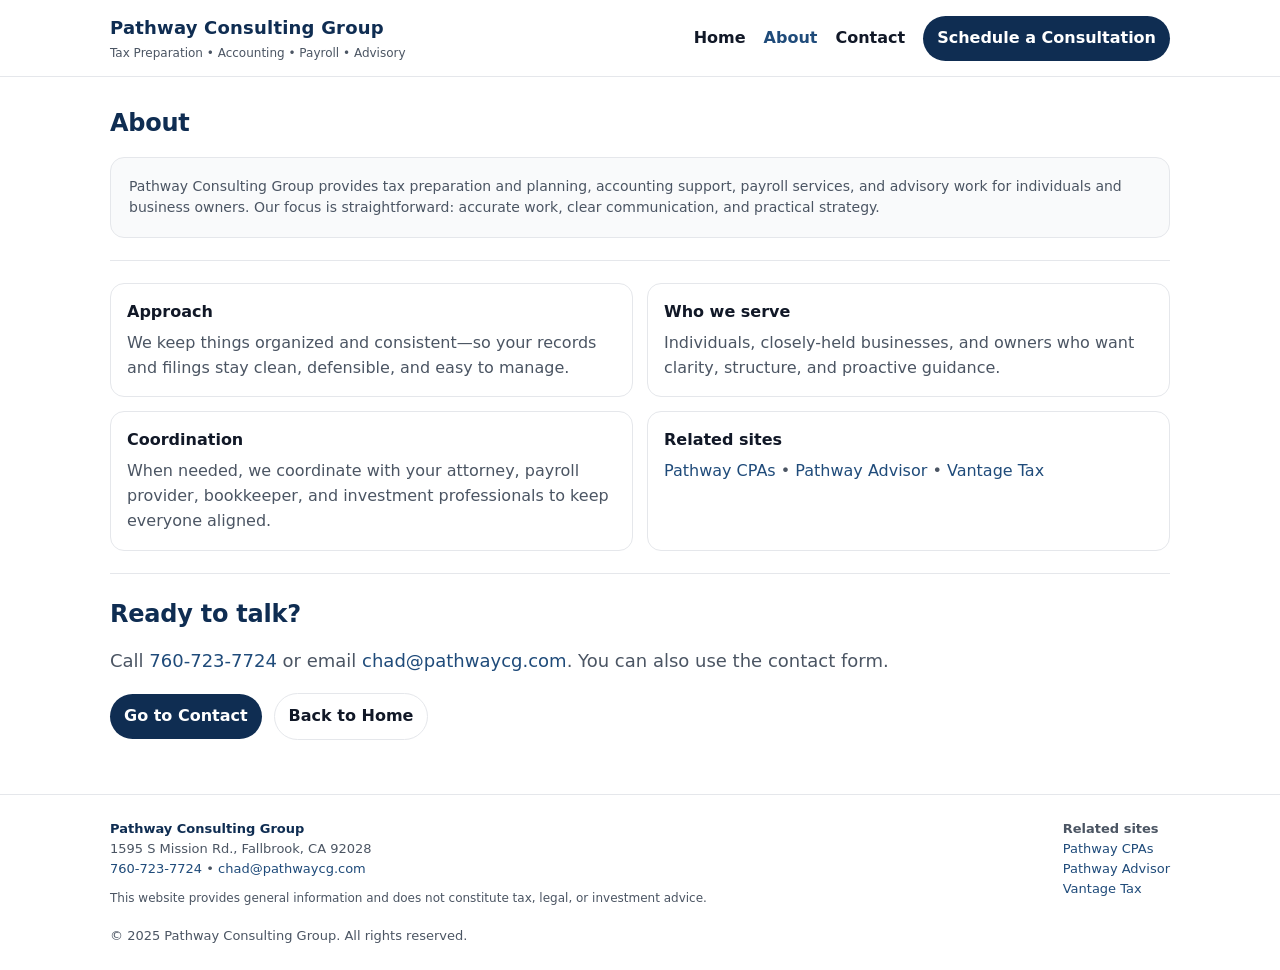
==== about.html @ caa166d0 "Add files via upload" ====
<!doctype html>
<html lang="en">
<head>
  <meta charset="utf-8">
  <meta name="viewport" content="width=device-width,initial-scale=1">
  <title>About | Pathway Consulting Group</title>
  <meta name="description" content="About Pathway Consulting Group.">
  <link rel="stylesheet" href="css/styles.css">
</head>
<body>
<header>
  <div class="container">
    <div class="nav">
      <div class="brand">
        <div class="name">Pathway Consulting Group</div>
        <div class="tag">Tax Preparation • Accounting • Payroll • Advisory</div>
      </div>
      <nav class="navlinks" aria-label="Primary">
        <a href="index.html" class="">Home</a>
        <a href="about.html" class="active">About</a>
        <a href="contact.html" class="">Contact</a>
        <a class="pill" href="contact.html">Schedule a Consultation</a>
      </nav>
    </div>
  </div>
</header>
<main>
  <section class="section">
    <div class="container">
      <h2>About</h2>
      <div class="panel">
        <p class="lede" style="margin:0">
          Pathway Consulting Group provides tax preparation and planning, accounting support, payroll services, and advisory work for individuals and business owners.
          Our focus is straightforward: accurate work, clear communication, and practical strategy.
        </p>
      </div>

      <div class="hr"></div>

      <div class="grid">
        <div class="card">
          <h3>Approach</h3>
          <p>We keep things organized and consistent—so your records and filings stay clean, defensible, and easy to manage.</p>
        </div>
        <div class="card">
          <h3>Who we serve</h3>
          <p>Individuals, closely-held businesses, and owners who want clarity, structure, and proactive guidance.</p>
        </div>
        <div class="card">
          <h3>Coordination</h3>
          <p>When needed, we coordinate with your attorney, payroll provider, bookkeeper, and investment professionals to keep everyone aligned.</p>
        </div>
        <div class="card">
          <h3>Related sites</h3>
          <p>
            <a href="https://www.pathwaycpas.com" target="_blank" rel="noopener noreferrer">Pathway CPAs</a> • <a href="https://www.pathway-advisor.com" target="_blank" rel="noopener noreferrer">Pathway Advisor</a> • <a href="https://www.vantedgetax.com" target="_blank" rel="noopener noreferrer">Vantage Tax</a>
          </p>
        </div>
      </div>

      <div class="hr"></div>

      <h2>Ready to talk?</h2>
      <p class="lede">Call <a href="tel:+17607237724">760-723-7724</a> or email <a href="mailto:chad@pathwaycg.com">chad@pathwaycg.com</a>. You can also use the contact form.</p>
      <div class="ctarow">
        <a class="pill" href="contact.html">Go to Contact</a>
        <a class="secondary" href="index.html">Back to Home</a>
      </div>
    </div>
  </section>
</main>
<footer class="footer">
  <div class="container">
    <div class="footergrid">
      <div>
        <div class="badge">Pathway Consulting Group</div><br>
        <span class="small">1595 S Mission Rd., Fallbrook, CA 92028</span><br>
        <span class="small"><a href="tel:+17607237724">760-723-7724</a> • <a href="mailto:chad@pathwaycg.com">chad@pathwaycg.com</a></span>
        <div class="notice">This website provides general information and does not constitute tax, legal, or investment advice.</div>
      </div>
      <div>
        <div class="small"><strong>Related sites</strong></div>
        <div class="small">
          <a href="https://www.pathwaycpas.com" target="_blank" rel="noopener noreferrer">Pathway CPAs</a><br><a href="https://www.pathway-advisor.com" target="_blank" rel="noopener noreferrer">Pathway Advisor</a><br><a href="https://www.vantedgetax.com" target="_blank" rel="noopener noreferrer">Vantage Tax</a>
        </div>
      </div>
      <div class="small">© 2025 Pathway Consulting Group. All rights reserved.</div>
    </div>
  </div>
</footer>
</body>
</html>
---- css/styles.css ----
:root{
  --bg:#ffffff;
  --ink:#111827;
  --muted:#4b5563;
  --line:#e5e7eb;
  --brand:#0f2d52; /* conservative navy */
  --brand2:#1f4b7a;
  --accent:#c79a2b; /* warm gold accent */
  --card:#f9fafb;
  --max:1100px;
  --radius:14px;
}
*{box-sizing:border-box}
html{scroll-behavior:smooth}
body{
  margin:0;
  font-family: ui-sans-serif, system-ui, -apple-system, Segoe UI, Roboto, Helvetica, Arial, "Apple Color Emoji","Segoe UI Emoji";
  color:var(--ink);
  background:var(--bg);
  line-height:1.55;
}
a{color:var(--brand2); text-decoration:none}
a:hover{text-decoration:underline}
.container{max-width:var(--max); margin:0 auto; padding:0 20px}
header{
  border-bottom:1px solid var(--line);
  background:#fff;
  position:sticky; top:0; z-index:50;
}
.nav{
  display:flex; align-items:center; justify-content:space-between;
  padding:14px 0;
  gap:12px;
}
.brand{
  display:flex; flex-direction:column; gap:2px;
}
.brand .name{
  font-weight:800; letter-spacing:.2px;
  color:var(--brand);
  font-size:18px;
}
.brand .tag{
  font-size:12px; color:var(--muted);
}
.navlinks{
  display:flex; gap:18px; align-items:center; flex-wrap:wrap;
  font-weight:600;
}
.navlinks a{color:var(--ink)}
.navlinks a.active{color:var(--brand2)}
.pill{
  display:inline-flex; align-items:center; gap:8px;
  background:var(--brand);
  color:#fff !important;
  padding:10px 14px;
  border-radius:999px;
  font-weight:700;
  white-space:nowrap;
}
.pill:hover{background:var(--brand2); text-decoration:none}
.hero{
  padding:58px 0 24px;
}
.herogrid{
  display:grid;
  grid-template-columns: 1.2fr .8fr;
  gap:30px;
  align-items:start;
}
.kicker{
  color:var(--brand2);
  font-weight:800;
  text-transform:uppercase;
  letter-spacing:.12em;
  font-size:12px;
}
h1{
  margin:10px 0 12px;
  font-size:44px;
  line-height:1.12;
  letter-spacing:-.02em;
  color:var(--brand);
}
.lede{
  font-size:18px;
  color:var(--muted);
  margin:0 0 18px;
}
.ctarow{
  display:flex; gap:12px; flex-wrap:wrap; align-items:center;
  margin-top:18px;
}
.secondary{
  display:inline-flex; align-items:center;
  padding:10px 14px;
  border-radius:999px;
  border:1px solid var(--line);
  font-weight:700;
  color:var(--ink);
  background:#fff;
}
.secondary:hover{border-color:#cbd5e1; text-decoration:none}
.panel{
  border:1px solid var(--line);
  border-radius:var(--radius);
  background:var(--card);
  padding:18px;
}
.panel h3{margin:0 0 6px; color:var(--brand); font-size:16px}
.panel p{margin:0; color:var(--muted); font-size:14px}
.panel .row{display:flex; flex-direction:column; gap:10px; margin-top:10px}
.small{font-size:13px; color:var(--muted)}
.section{
  padding:28px 0 54px;
}
.section h2{
  margin:0 0 14px;
  font-size:24px;
  color:var(--brand);
  letter-spacing:-.01em;
}
.grid{
  display:grid;
  grid-template-columns: repeat(2, minmax(0,1fr));
  gap:14px;
}
.card{
  border:1px solid var(--line);
  border-radius:var(--radius);
  padding:16px;
  background:#fff;
}
.card h3{margin:0 0 6px; font-size:16px}
.card p{margin:0; color:var(--muted)}
.hr{height:1px; background:var(--line); margin:22px 0}
.footer{
  border-top:1px solid var(--line);
  padding:24px 0;
  color:var(--muted);
  font-size:13px;
}
.footergrid{
  display:flex;
  gap:18px;
  align-items:flex-start;
  justify-content:space-between;
  flex-wrap:wrap;
}
.badge{
  display:inline-block;
  font-weight:800;
  color:var(--brand);
}
.list{margin:8px 0 0; padding-left:18px; color:var(--muted)}
.notice{
  font-size:12px; color:var(--muted);
  margin-top:10px;
}
.form{
  display:grid;
  gap:10px;
  margin-top:12px;
}
input, textarea{
  width:100%;
  padding:12px 12px;
  border:1px solid var(--line);
  border-radius:12px;
  font:inherit;
}
textarea{min-height:120px; resize:vertical}
button{
  appearance:none;
  border:0;
  border-radius:999px;
  padding:12px 16px;
  font-weight:800;
  background:var(--brand);
  color:#fff;
  cursor:pointer;
}
button:hover{background:var(--brand2)}
/* Responsive */
@media (max-width: 860px){
  .herogrid{grid-template-columns:1fr}
  h1{font-size:36px}
  .grid{grid-template-columns:1fr}
}
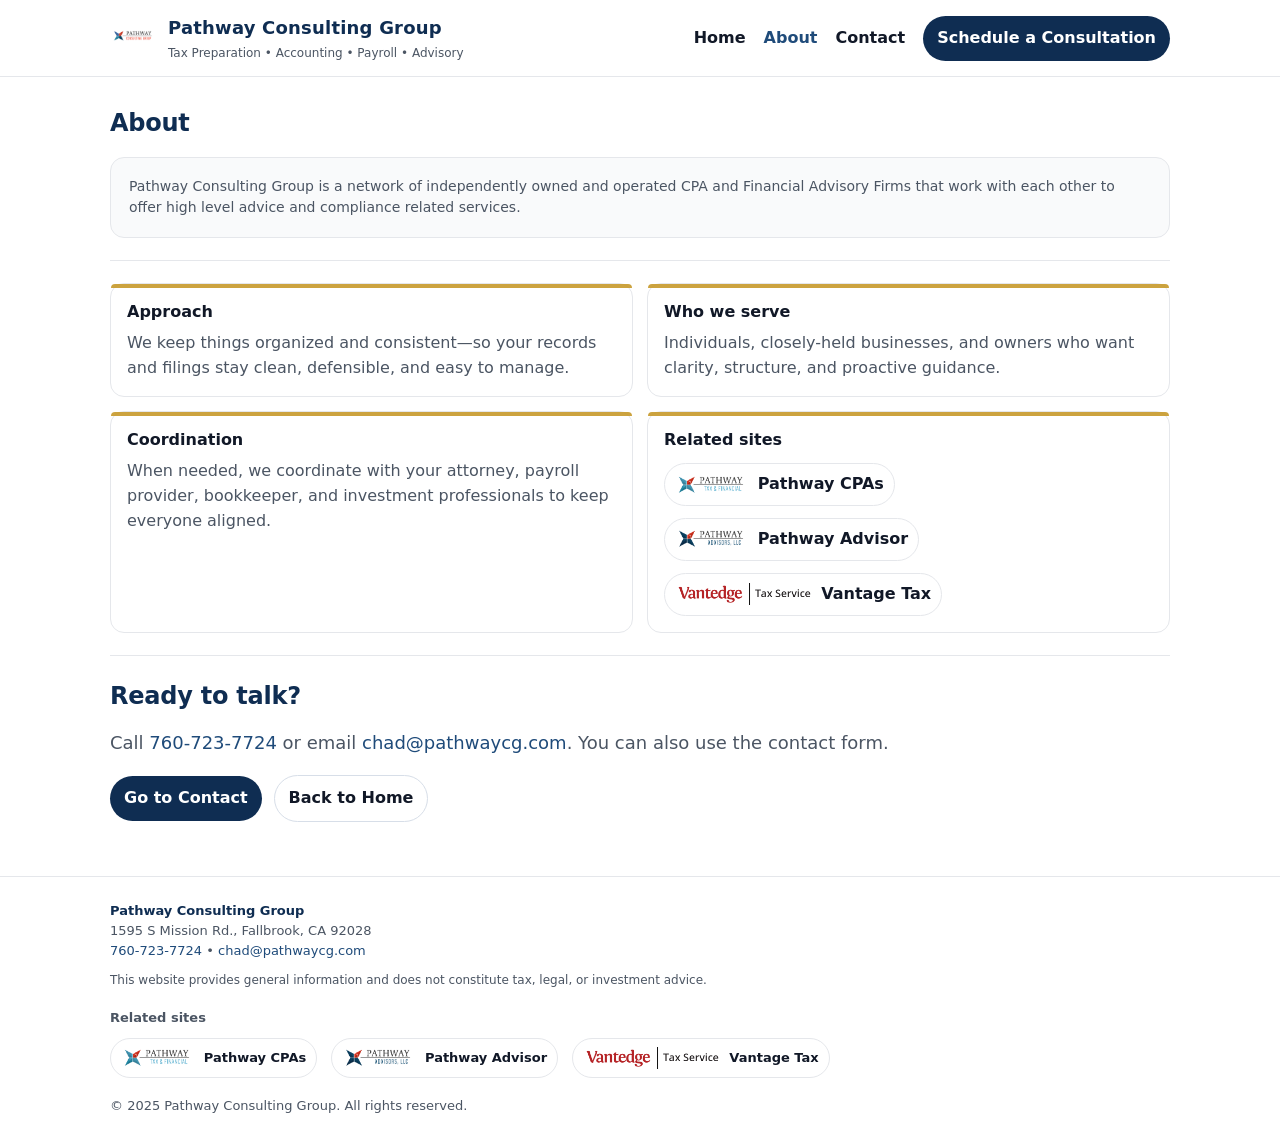
==== commit 73120783: "Add files via upload" ====
--- a/about.html
+++ b/about.html
@@ -4,6 +4,7 @@
   <meta charset="utf-8">
   <meta name="viewport" content="width=device-width,initial-scale=1">
   <title>About | Pathway Consulting Group</title>
+  <link rel="icon" href="favicon.ico">
   <meta name="description" content="About Pathway Consulting Group.">
   <link rel="stylesheet" href="css/styles.css">
 </head>
@@ -11,10 +12,7 @@
 <header>
   <div class="container">
     <div class="nav">
-      <div class="brand">
-        <div class="name">Pathway Consulting Group</div>
-        <div class="tag">Tax Preparation • Accounting • Payroll • Advisory</div>
-      </div>
+      <div class="brandline"><img class="brandlogo" src="images/pathwaycg-logo.png" alt="Pathway Consulting Group logo"><div class="brand"><div class="name">Pathway Consulting Group</div><div class="tag">Tax Preparation • Accounting • Payroll • Advisory</div></div></div>
       <nav class="navlinks" aria-label="Primary">
         <a href="index.html" class="">Home</a>
         <a href="about.html" class="active">About</a>
@@ -29,10 +27,7 @@
     <div class="container">
       <h2>About</h2>
       <div class="panel">
-        <p class="lede" style="margin:0">
-          Pathway Consulting Group provides tax preparation and planning, accounting support, payroll services, and advisory work for individuals and business owners.
-          Our focus is straightforward: accurate work, clear communication, and practical strategy.
-        </p>
+        <p class="lede" style="margin:0">Pathway Consulting Group is a network of independently owned and operated CPA and Financial Advisory Firms that work with each other to offer high level advice and compliance related services.</p>
       </div>
 
       <div class="hr"></div>
@@ -51,11 +46,22 @@
           <p>When needed, we coordinate with your attorney, payroll provider, bookkeeper, and investment professionals to keep everyone aligned.</p>
         </div>
         <div class="card">
-          <h3>Related sites</h3>
-          <p>
-            <a href="https://www.pathwaycpas.com" target="_blank" rel="noopener noreferrer">Pathway CPAs</a> • <a href="https://www.pathway-advisor.com" target="_blank" rel="noopener noreferrer">Pathway Advisor</a> • <a href="https://www.vantedgetax.com" target="_blank" rel="noopener noreferrer">Vantage Tax</a>
-          </p>
-        </div>
+  <h3>Related sites</h3>
+  <div class="related" aria-label="Related sites">
+  <a href="https://www.pathwaycpas.com" target="_blank" rel="noopener noreferrer">
+    <img src="images/pathway-tax-financial.png" alt="Pathway Tax &amp; Financial">
+    <span>Pathway CPAs</span>
+  </a>
+  <a href="https://www.pathway-advisor.com" target="_blank" rel="noopener noreferrer">
+    <img src="images/pathway-advisors.png" alt="Pathway Advisors, LLC">
+    <span>Pathway Advisor</span>
+  </a>
+  <a href="https://www.vantedgetax.com" target="_blank" rel="noopener noreferrer">
+    <img src="images/vantage-tax.png" alt="Vantage Tax">
+    <span>Vantage Tax</span>
+  </a>
+</div>
+</div>
       </div>
 
       <div class="hr"></div>
@@ -80,9 +86,20 @@
       </div>
       <div>
         <div class="small"><strong>Related sites</strong></div>
-        <div class="small">
-          <a href="https://www.pathwaycpas.com" target="_blank" rel="noopener noreferrer">Pathway CPAs</a><br><a href="https://www.pathway-advisor.com" target="_blank" rel="noopener noreferrer">Pathway Advisor</a><br><a href="https://www.vantedgetax.com" target="_blank" rel="noopener noreferrer">Vantage Tax</a>
-        </div>
+<div class="related" aria-label="Related sites">
+  <a href="https://www.pathwaycpas.com" target="_blank" rel="noopener noreferrer">
+    <img src="images/pathway-tax-financial.png" alt="Pathway Tax &amp; Financial">
+    <span>Pathway CPAs</span>
+  </a>
+  <a href="https://www.pathway-advisor.com" target="_blank" rel="noopener noreferrer">
+    <img src="images/pathway-advisors.png" alt="Pathway Advisors, LLC">
+    <span>Pathway Advisor</span>
+  </a>
+  <a href="https://www.vantedgetax.com" target="_blank" rel="noopener noreferrer">
+    <img src="images/vantage-tax.png" alt="Vantage Tax">
+    <span>Vantage Tax</span>
+  </a>
+</div>
       </div>
       <div class="small">© 2025 Pathway Consulting Group. All rights reserved.</div>
     </div>
--- a/css/styles.css
+++ b/css/styles.css
@@ -187,3 +187,75 @@
   h1{font-size:36px}
   .grid{grid-template-columns:1fr}
 }
+
+/* ---- Visual upgrades: logo + subtle color accents ---- */
+.brandline{
+  display:flex;
+  align-items:center;
+  gap:12px;
+}
+.brandlogo{
+  width:46px;
+  height:auto;
+  display:block;
+}
+@media (max-width:860px){
+  .brandlogo{width:40px}
+}
+.hero{
+  background: linear-gradient(180deg, rgba(15,45,82,0.06), rgba(255,255,255,0));
+}
+.section.alt{
+  background: #f7f9fc;
+  border-top: 1px solid var(--line);
+  border-bottom: 1px solid var(--line);
+}
+.card{
+  position:relative;
+}
+.card::before{
+  content:"";
+  position:absolute;
+  top:0; left:0; right:0;
+  height:4px;
+  border-top-left-radius: var(--radius);
+  border-top-right-radius: var(--radius);
+  background: rgba(199,154,43,0.9); /* gold accent */
+}
+.secondary{
+  border-color:#d7dee8;
+}
+.secondary:hover{
+  border-color:#b9c7da;
+}
+
+/* Related-site logo links */
+.related{
+  display:flex;
+  flex-wrap:wrap;
+  gap:12px 14px;
+  margin-top:10px;
+}
+.related a{
+  display:inline-flex;
+  align-items:center;
+  gap:10px;
+  padding:8px 10px;
+  border:1px solid var(--line);
+  border-radius:999px;
+  background:#fff;
+  font-weight:700;
+  color:var(--ink);
+}
+.related a:hover{
+  border-color:#b9c7da;
+  text-decoration:none;
+}
+.related img{
+  height:22px;
+  width:auto;
+  display:block;
+}
+@media (max-width:860px){
+  .related img{height:20px}
+}
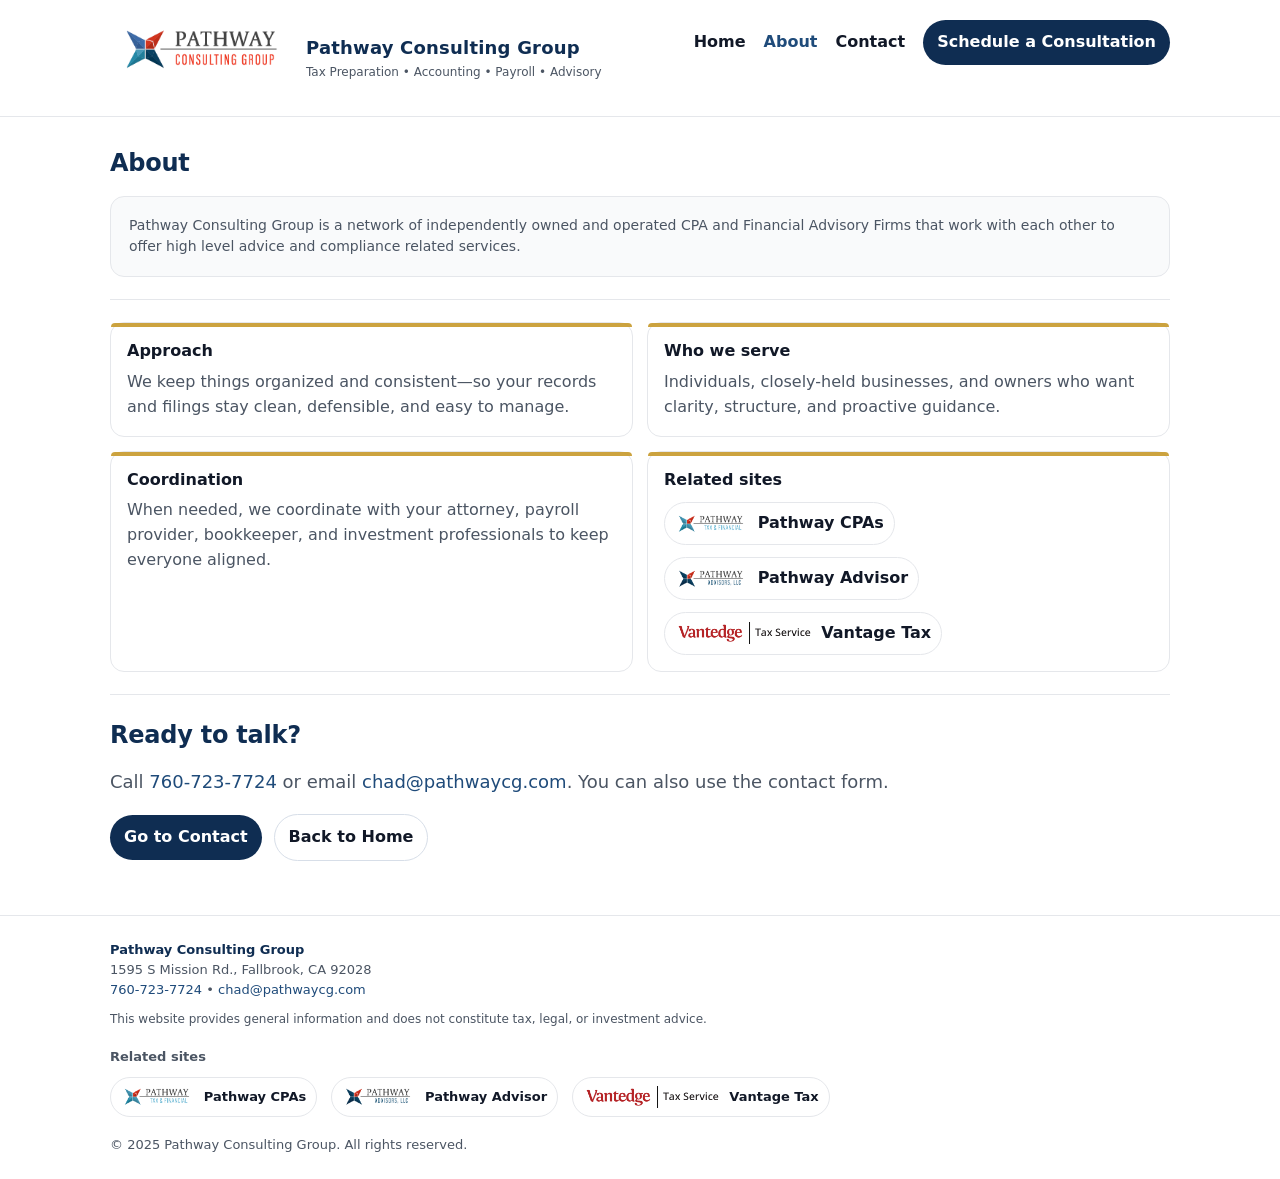
==== commit 7d14e2bf: "Add files via upload" ====
--- a/about.html
+++ b/about.html
@@ -3,10 +3,49 @@
 <head>
   <meta charset="utf-8">
   <meta name="viewport" content="width=device-width,initial-scale=1">
-  <title>About | Pathway Consulting Group</title>
+  <title>About | Pathway Consulting Group | Tax & Accounting Network</title>
   <link rel="icon" href="favicon.ico">
-  <meta name="description" content="About Pathway Consulting Group.">
+  <meta name="description" content="Learn about Pathway Consulting Group—an independently owned network of CPA and financial advisory firms providing tax, accounting, payroll, and advisory services.">
   <link rel="stylesheet" href="css/styles.css">
+
+  <link rel="canonical" href="https://pathwaycg.com/about.html">
+  <meta name="robots" content="index,follow">
+  <meta property="og:site_name" content="Pathway Consulting Group">
+  <meta property="og:type" content="website">
+  <meta property="og:title" content="About | Pathway Consulting Group | Tax & Accounting Network">
+  <meta property="og:description" content="Learn about Pathway Consulting Group—an independently owned network of CPA and financial advisory firms providing tax, accounting, payroll, and advisory services.">
+  <meta property="og:url" content="https://pathwaycg.com/about.html">
+  <meta property="og:image" content="https://pathwaycg.com/images/pathwaycg-logo.png">
+  <meta name="twitter:card" content="summary_large_image">
+
+  <script type="application/ld+json">
+{
+  "@context": "https://schema.org",
+  "@type": "AccountingService",
+  "name": "Pathway Consulting Group",
+  "url": "https://pathwaycg.com",
+  "telephone": "760-723-7724",
+  "address": {
+    "@type": "PostalAddress",
+    "streetAddress": "1595 S Mission Rd.",
+    "addressLocality": "Fallbrook",
+    "addressRegion": "CA",
+    "postalCode": "92028",
+    "addressCountry": "US"
+  },
+  "image": "https://pathwaycg.com/images/pathwaycg-logo.png",
+  "areaServed": [
+    "California",
+    "United States"
+  ],
+  "serviceType": [
+    "Tax Preparation & Planning",
+    "Accounting & Bookkeeping",
+    "Payroll Services",
+    "Advisory & Consulting"
+  ]
+}
+  </script>
 </head>
 <body>
 <header>
--- a/css/styles.css
+++ b/css/styles.css
@@ -195,12 +195,12 @@
   gap:12px;
 }
 .brandlogo{
-  width:46px;
+  width:184px;
   height:auto;
   display:block;
 }
 @media (max-width:860px){
-  .brandlogo{width:40px}
+  .brandlogo{width:120px}
 }
 .hero{
   background: linear-gradient(180deg, rgba(15,45,82,0.06), rgba(255,255,255,0));
@@ -259,3 +259,14 @@
 @media (max-width:860px){
   .related img{height:20px}
 }
+
+/* Header accommodates larger logo */
+.nav{
+  align-items:flex-start;
+}
+.navlinks{
+  padding-top:6px;
+}
+@media (max-width:860px){
+  .navlinks{padding-top:10px}
+}
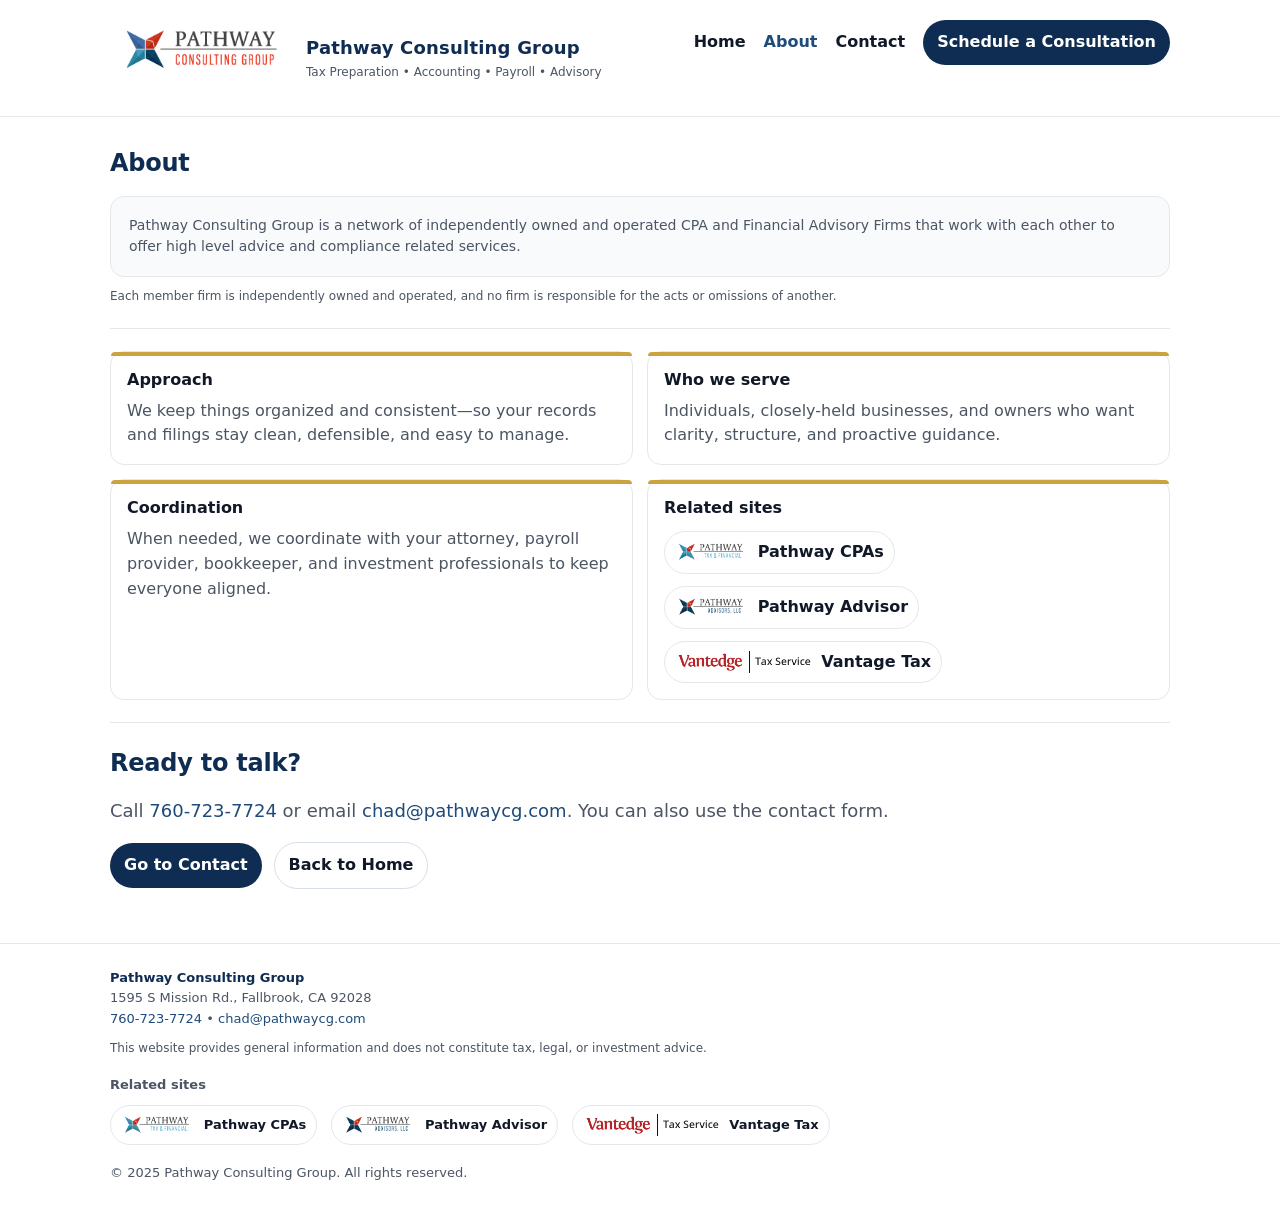
==== commit bdb564a3: "Update about.html" ====
--- a/about.html
+++ b/about.html
@@ -68,6 +68,7 @@
       <div class="panel">
         <p class="lede" style="margin:0">Pathway Consulting Group is a network of independently owned and operated CPA and Financial Advisory Firms that work with each other to offer high level advice and compliance related services.</p>
       </div>
+      <div class="notice">Each member firm is independently owned and operated, and no firm is responsible for the acts or omissions of another.</div>
 
       <div class="hr"></div>
 
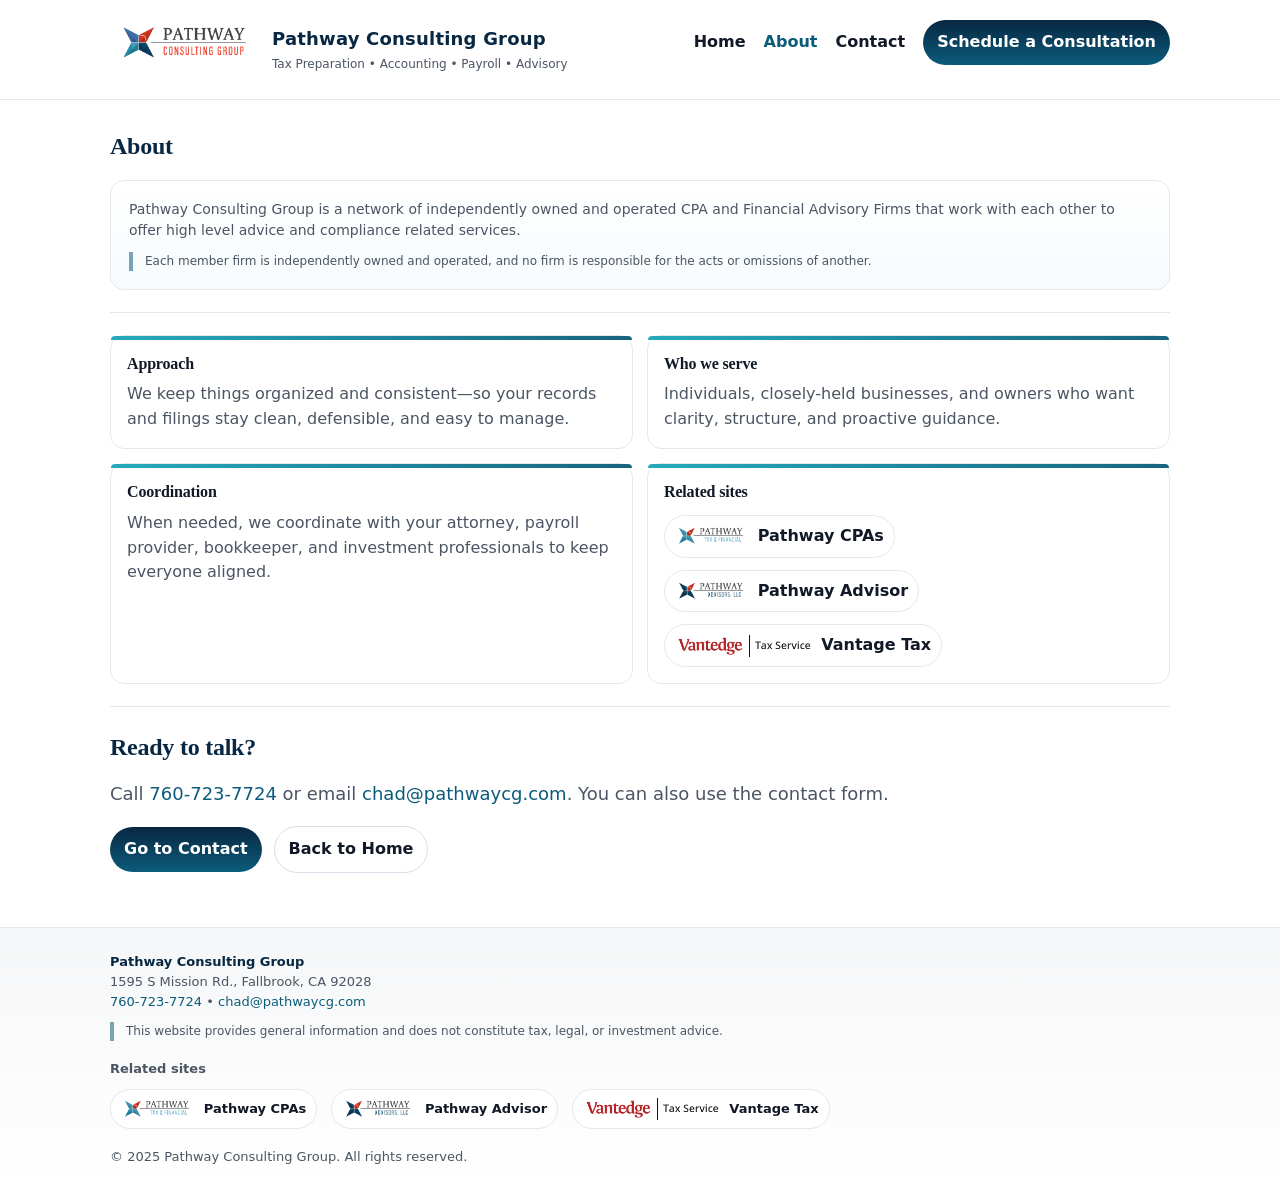
==== commit 276ce0f1: "Add files via upload" ====
--- a/about.html
+++ b/about.html
@@ -5,7 +5,7 @@
   <meta name="viewport" content="width=device-width,initial-scale=1">
   <title>About | Pathway Consulting Group | Tax & Accounting Network</title>
   <link rel="icon" href="favicon.ico">
-  <meta name="description" content="Learn about Pathway Consulting Group—an independently owned network of CPA and financial advisory firms providing tax, accounting, payroll, and advisory services.">
+  <meta name="description" content="Pathway Consulting Group is an independently owned network of CPA and financial advisory firms offering tax, accounting, payroll, and advisory services.">
   <link rel="stylesheet" href="css/styles.css">
 
   <link rel="canonical" href="https://pathwaycg.com/about.html">
@@ -67,8 +67,8 @@
       <h2>About</h2>
       <div class="panel">
         <p class="lede" style="margin:0">Pathway Consulting Group is a network of independently owned and operated CPA and Financial Advisory Firms that work with each other to offer high level advice and compliance related services.</p>
+        <div class="notice">Each member firm is independently owned and operated, and no firm is responsible for the acts or omissions of another.</div>
       </div>
-      <div class="notice">Each member firm is independently owned and operated, and no firm is responsible for the acts or omissions of another.</div>
 
       <div class="hr"></div>
 
--- a/css/styles.css
+++ b/css/styles.css
@@ -3,9 +3,9 @@
   --ink:#111827;
   --muted:#4b5563;
   --line:#e5e7eb;
-  --brand:#0f2d52; /* conservative navy */
-  --brand2:#1f4b7a;
-  --accent:#c79a2b; /* warm gold accent */
+  --brand:#082742; /* deep ocean navy */
+  --brand2:#0b5c7a; /* ocean teal */
+  --accent:#1aa6b7; /* sea accent */
   --card:#f9fafb;
   --max:1100px;
   --radius:14px;
@@ -195,12 +195,12 @@
   gap:12px;
 }
 .brandlogo{
-  width:184px;
+  width:150px;
   height:auto;
   display:block;
 }
 @media (max-width:860px){
-  .brandlogo{width:120px}
+  .brandlogo{width:110px}
 }
 .hero{
   background: linear-gradient(180deg, rgba(15,45,82,0.06), rgba(255,255,255,0));
@@ -270,3 +270,41 @@
 @media (max-width:860px){
   .navlinks{padding-top:10px}
 }
+
+/* ---- Formal + ocean theme enhancements ---- */
+h1,h2,h3{
+  font-family: ui-serif, Georgia, "Times New Roman", Times, serif;
+  letter-spacing:-0.01em;
+}
+.pill{
+  background: linear-gradient(180deg, var(--brand), var(--brand2));
+}
+.pill:hover{
+  filter: brightness(1.05);
+}
+.hero{
+  background:
+    radial-gradient(1200px 600px at 10% 0%, rgba(26,166,183,0.16), rgba(255,255,255,0) 60%),
+    radial-gradient(900px 500px at 90% 10%, rgba(8,39,66,0.12), rgba(255,255,255,0) 55%),
+    linear-gradient(180deg, rgba(11,92,122,0.08), rgba(255,255,255,0));
+}
+.section.alt{
+  background:
+    linear-gradient(180deg, rgba(8,39,66,0.04), rgba(255,255,255,0)),
+    #f7fbfd;
+}
+.card::before{
+  background: linear-gradient(90deg, rgba(26,166,183,0.95), rgba(11,92,122,0.95));
+}
+.panel{
+  background:
+    linear-gradient(180deg, rgba(255,255,255,0.9), rgba(247,251,253,1));
+}
+.notice{
+  border-left:4px solid rgba(11,92,122,0.55);
+  padding-left:12px;
+}
+.footer{
+  background:
+    linear-gradient(180deg, rgba(8,39,66,0.04), rgba(255,255,255,0));
+}
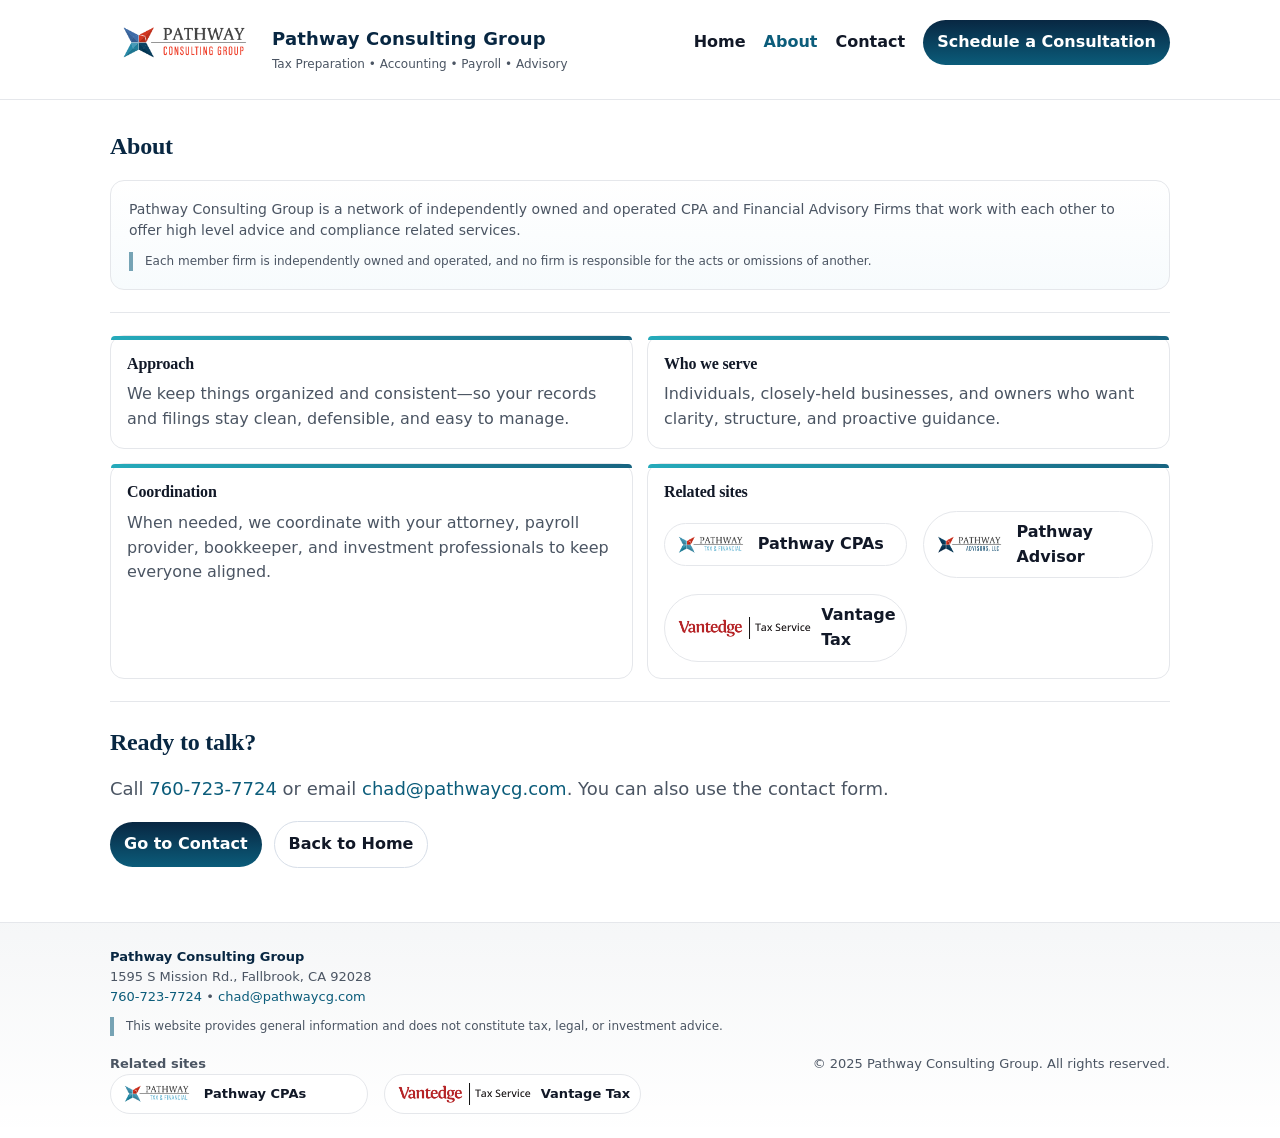
==== commit 553849f4: "Update about.html" ====
--- a/about.html
+++ b/about.html
@@ -131,10 +131,7 @@
     <img src="images/pathway-tax-financial.png" alt="Pathway Tax &amp; Financial">
     <span>Pathway CPAs</span>
   </a>
-  <a href="https://www.pathway-advisor.com" target="_blank" rel="noopener noreferrer">
-    <img src="images/pathway-advisors.png" alt="Pathway Advisors, LLC">
-    <span>Pathway Advisor</span>
-  </a>
+
   <a href="https://www.vantedgetax.com" target="_blank" rel="noopener noreferrer">
     <img src="images/vantage-tax.png" alt="Vantage Tax">
     <span>Vantage Tax</span>
--- a/css/styles.css
+++ b/css/styles.css
@@ -230,11 +230,11 @@
 }
 
 /* Related-site logo links */
-.related{
-  display:flex;
-  flex-wrap:wrap;
-  gap:12px 14px;
-  margin-top:10px;
+.related {
+    display: grid;
+    grid-template-columns: repeat(2, 1fr);
+    gap: 16px;
+    align-items: center;
 }
 .related a{
   display:inline-flex;
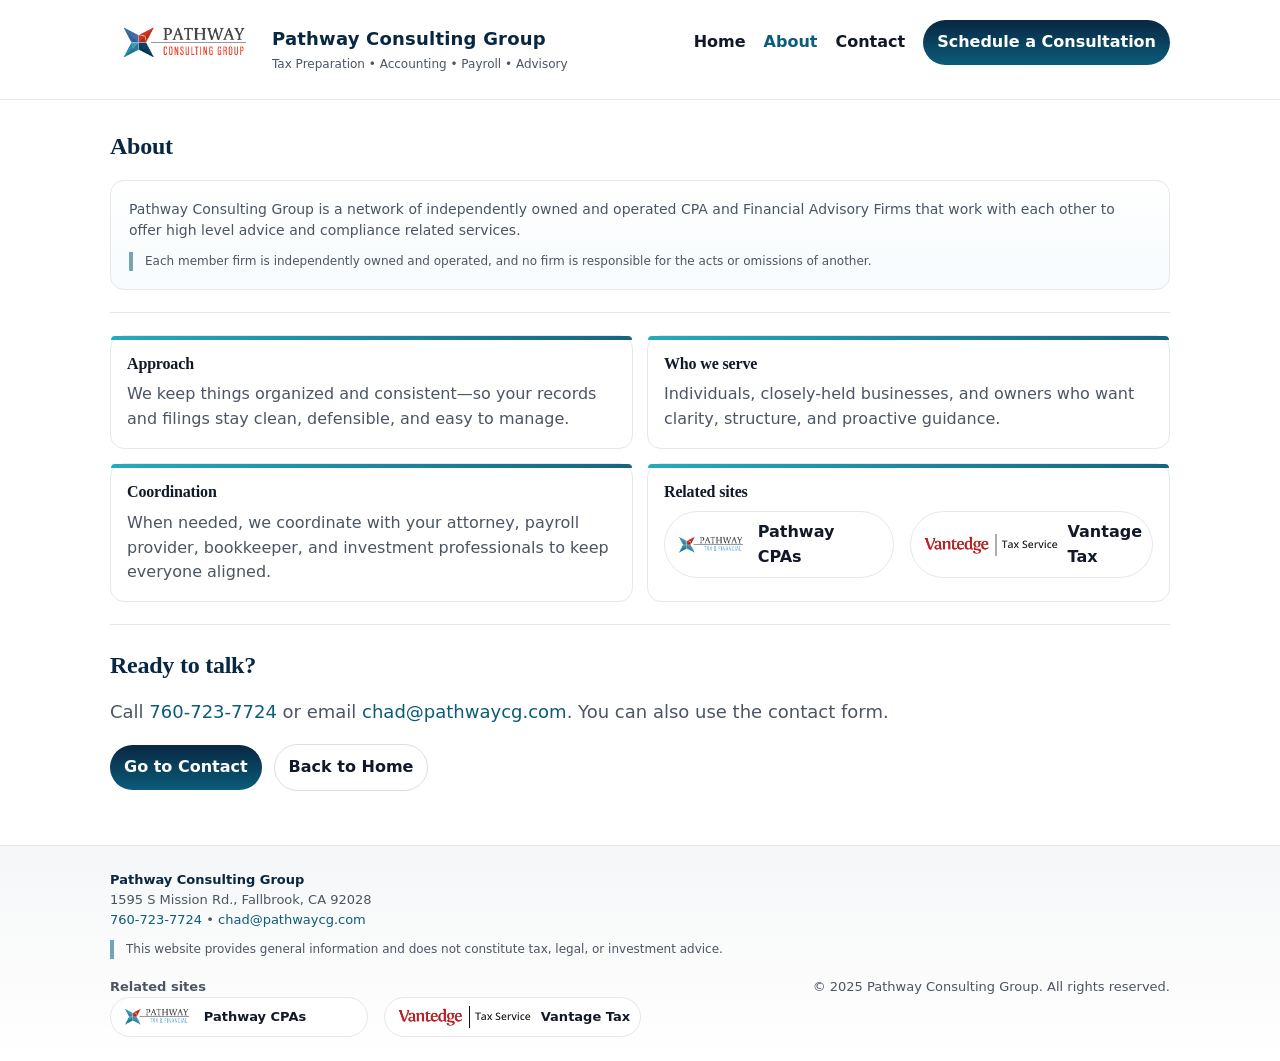
==== commit 35626e53: "Update about.html" ====
--- a/about.html
+++ b/about.html
@@ -92,10 +92,7 @@
     <img src="images/pathway-tax-financial.png" alt="Pathway Tax &amp; Financial">
     <span>Pathway CPAs</span>
   </a>
-  <a href="https://www.pathway-advisor.com" target="_blank" rel="noopener noreferrer">
-    <img src="images/pathway-advisors.png" alt="Pathway Advisors, LLC">
-    <span>Pathway Advisor</span>
-  </a>
+
   <a href="https://www.vantedgetax.com" target="_blank" rel="noopener noreferrer">
     <img src="images/vantage-tax.png" alt="Vantage Tax">
     <span>Vantage Tax</span>
